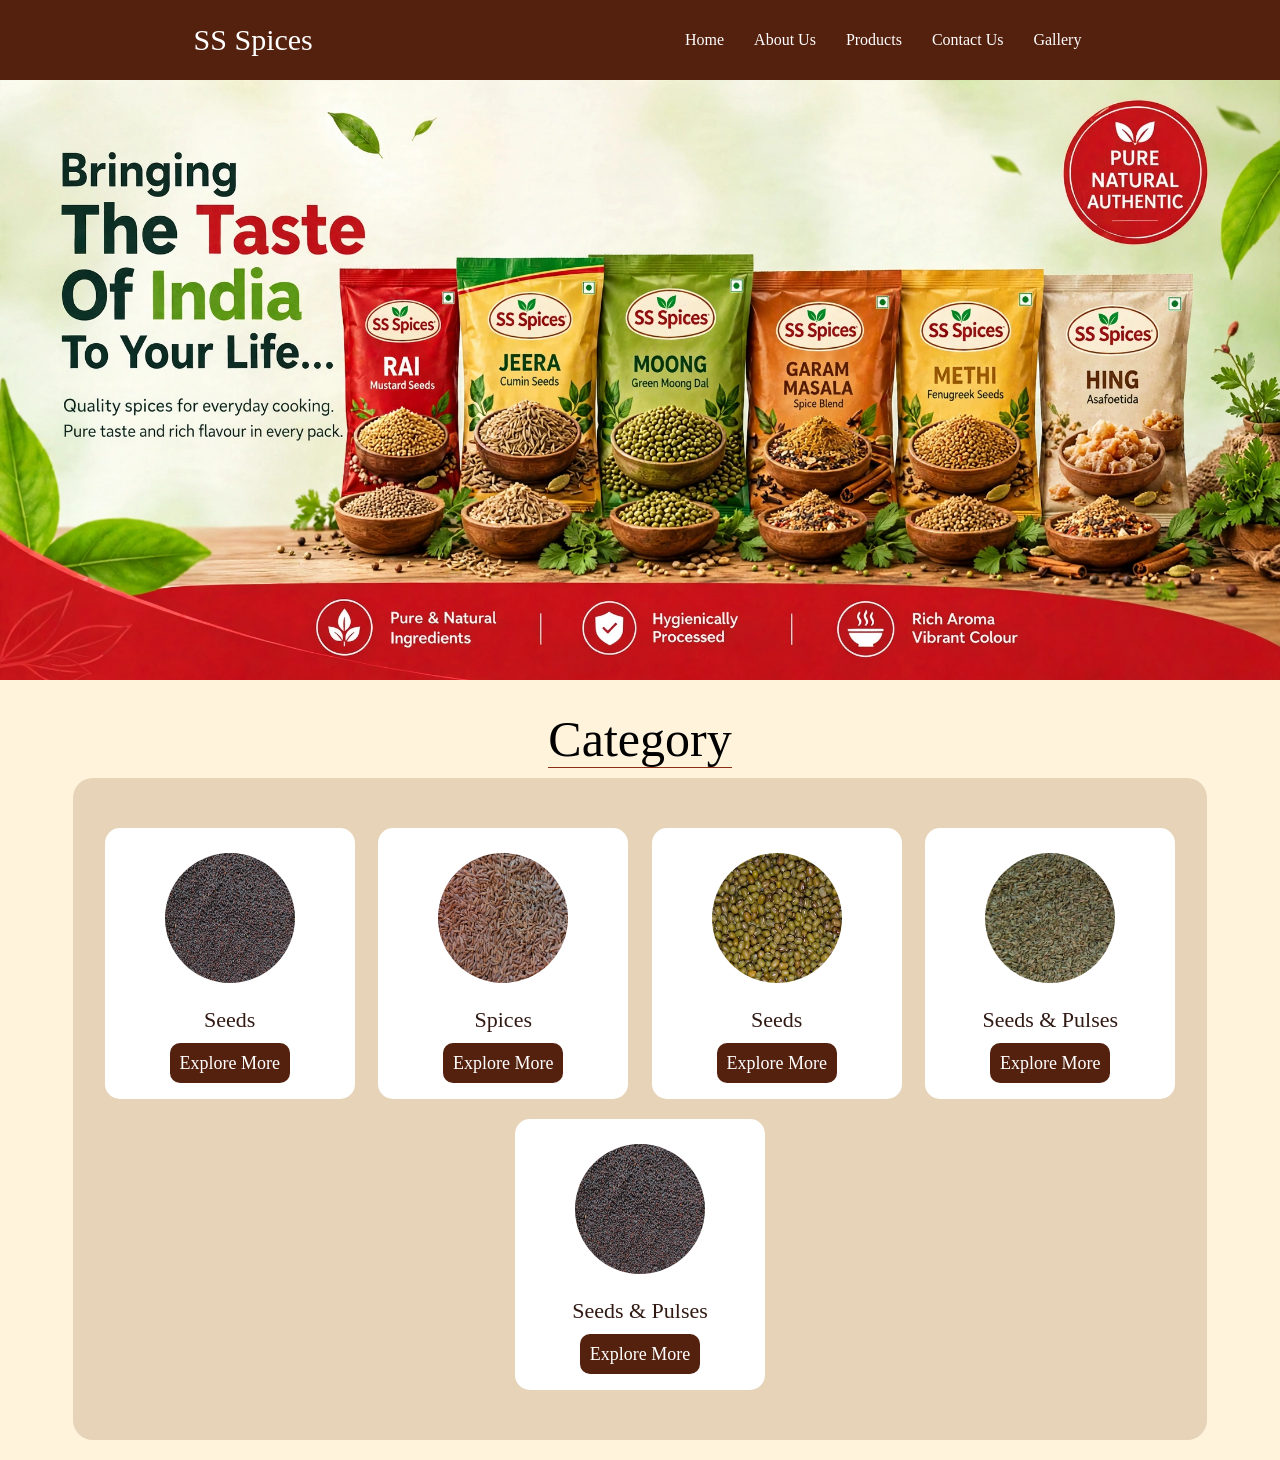
==== index.html @ 6180057e "first commit" ====
<!DOCTYPE html>
<html lang="en">
<head>
    <meta charset="UTF-8">
    <meta name="viewport" content="width=device-width, initial-scale=1.0">
    <title>Document</title>
    <link rel="shortcut icon" href="favicon.ico" type="image/x-icon">
    <link rel="stylesheet" href="./Assets/CSS/style.css">
</head>
<body>
    <div class="container">
         <div class="header">
            <div class="logo">SS Spices</div>
            <div class="menu">
                <ul class="menu-block">
                    <li><a href="index.html">Home</a></li>
                    <li><a href="aboutus.html">About Us</a></li>
                    <li><a href="products.html">Products</a></li>
                    <li><a href="contactus.html">Contact Us</a></li>
                    <li><a href="gallery.html">Gallery</a></li>
                </ul>
            </div>
        </div>
        <div class="hero"></div>
        <section class="products_category">
            <div class="title-text"><span> Category</span></div>
            <div class="products">
                <div class="item-1">
                    <div class="item-1-img"><img src="./Assets/images/seeds.png" alt=""></div>
                    <div class="item-1-name">Seeds </div>
                    <div class="item-1-link"><a href="products.html">Explore More</a></div>
                </div>
                <div class="item-1">
                    <div class="item-1-img"><img src="./Assets/images/erra.png" alt=""></div>
                    <div class="item-1-name">Spices</div>
                    <div class="item-1-link"><a href="products.html">Explore More</a></div>
                </div>
                <div class="item-1">
                    <div class="item-1-img"><img src="./Assets/images/Dhaniya.png" alt=""></div>
                    <div class="item-1-name">Seeds </div>
                    <div class="item-1-link"><a href="products.html">Explore More</a></div>
                </div>
                <div class="item-1">
                    <div class="item-1-img"><img src="./Assets/images/Sauf.png" alt=""></div>
                    <div class="item-1-name">Seeds & Pulses</div>
                    <div class="item-1-link"><a href="products.html">Explore More</a></div>
                </div>
                <div class="item-1">
                    <div class="item-1-img"><img src="./Assets/images/seeds.png" alt=""></div>
                    <div class="item-1-name">Seeds & Pulses</div>
                    <div class="item-1-link"><a href="products.html">Explore More</a></div>
                </div>
                
            </div>
        </section>
    </div>
</body>
</html>
---- Assets/CSS/style.css ----
* {box-sizing: border-box; font-family: 'calibri';}
body {margin: 0px;}
html {scroll-behavior: smooth;}

:root {
    --primary: #54210F;
    --secondary: #8B2E16;
    --accent: #D99A27;
    --background: #FFF3DC;
    --surface: #FFFFFF;
    --text: #321A14;
    --text-light: #FFFFFF;
    --border: #E6D3B8;
}

.container { width: 100%; height: auto; background-color: var(--background);}

.header { width: 100%; height: auto; padding: 10px; background-color: var(--primary);
         display: flex; justify-content:space-around; align-items: center;}
.header .logo { padding: 10px; font-size: 30px; color:var(--text-light); }

.menu { width: auto;}

.menu-block { list-style-type: none; display: flex;  padding: 0px; align-items: center;}

.menu-block li { padding: 5px 15px 5px 15px;}

.menu-block li a { text-decoration: none; color: var(--text-light);}

.hero { width:100%; height: 600px; background:url('../images/cover-page.png');
    background-size: cover;    
}

.products_category{ width: 100%; height: auto; padding: 20px 10px 20px 10px;}

.title-text { font-size: 50px; text-align: center; padding: 10px;}
.title-text span {  border-bottom: 0.001cm solid var(--secondary);}

.products { width: 90%; margin: auto; background-color: var(--border); padding:40px 20px 40px 20px; border-radius: 20px;
display: flex; align-items: center; justify-content: space-around; flex-wrap: wrap;}

.products .item-1 { width: 250px; height: auto; text-align: center; padding: 15px;  background-color:var(--surface);
border-radius: 15px; margin: 10px auto; gap: 10px;}

.products .item-1 .item-1-img { width: 100%; padding: 10px; text-align: center;}
.products .item-1 .item-1-img img {width: 130px; height: 130px; border-radius: 50%;}
.products .item-1 .item-1-name { font-size: 22px; padding: 10px; color: var(--text);}
.products .item-1 .item-1-link { font-size: 18px; padding: 10px;}
.products .item-1 .item-1-link a {text-decoration: none; background-color: var(--primary); color: var(--text-light);
padding: 10px; border-radius: 10px;}

@media screen and (max-width: 576px) {
    .header .menu { display:none;}

    .hero { width: 100%; height: 300px;}
    .products { width: 100%; padding: 10px;}
    .products .item-1 {width: 90%;}
}
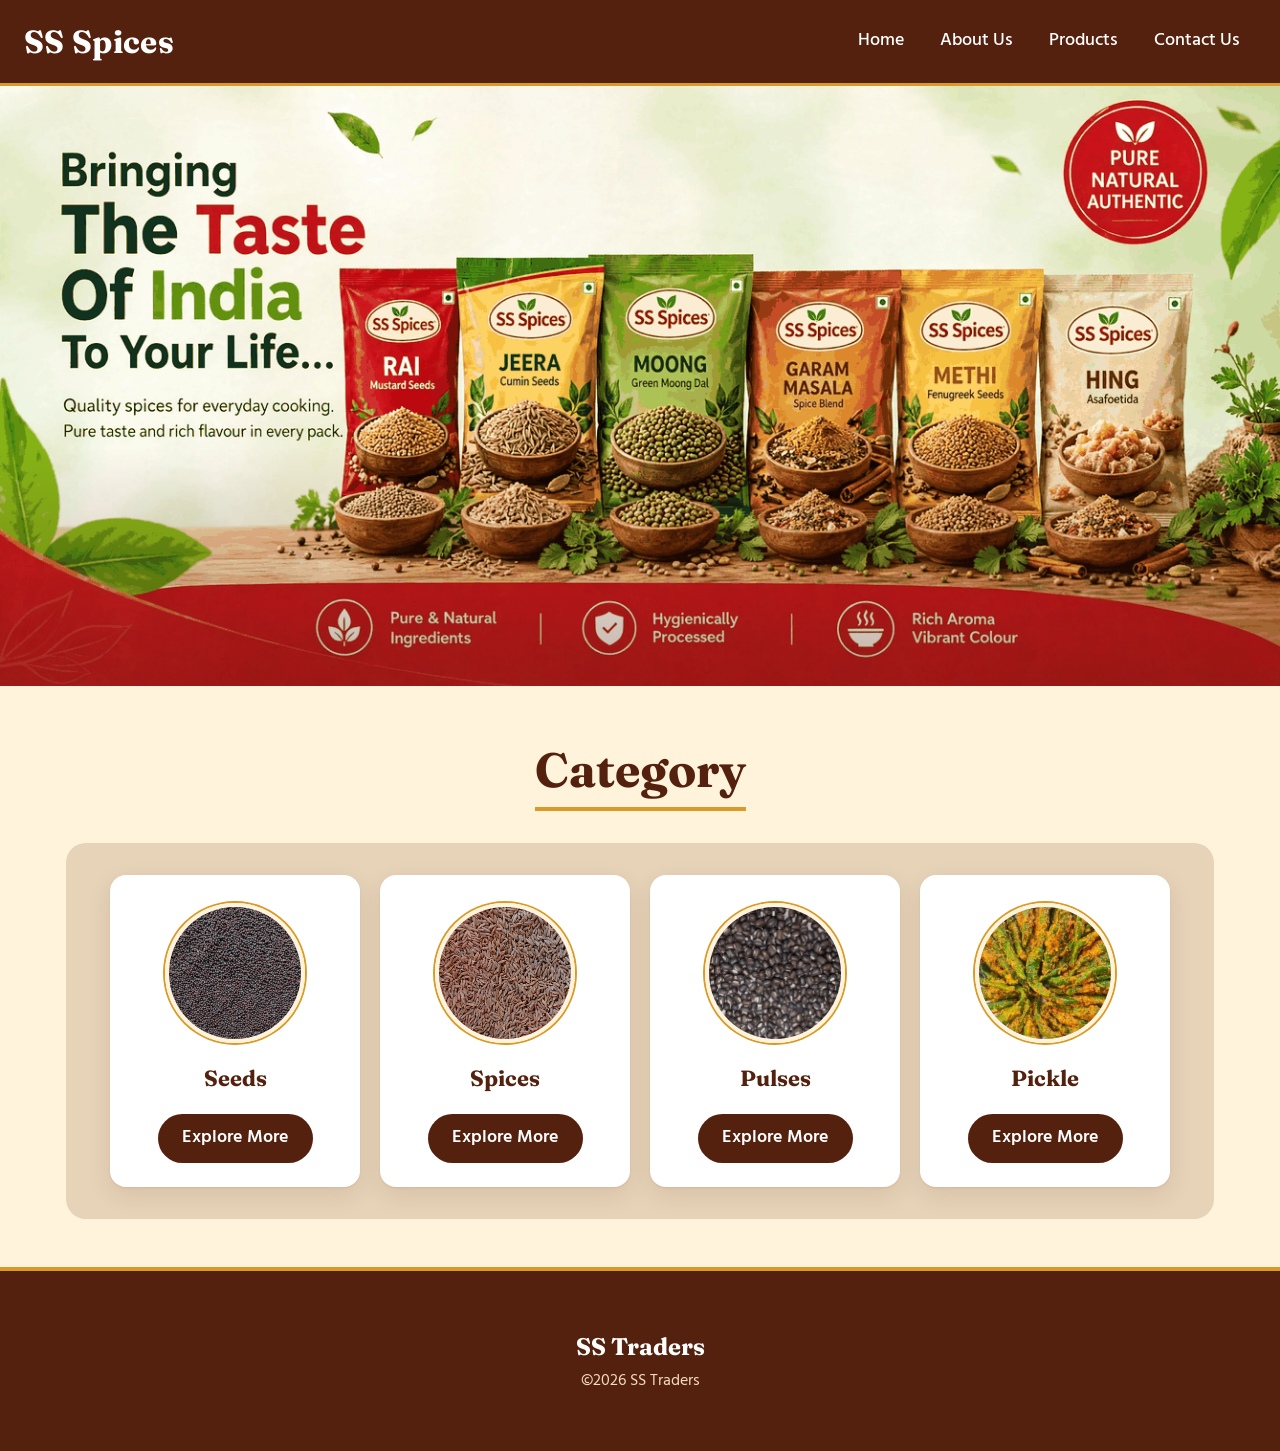
==== commit d24e869e: "Update Website" ====
--- a/index.html
+++ b/index.html
@@ -17,7 +17,7 @@
                     <li><a href="aboutus.html">About Us</a></li>
                     <li><a href="products.html">Products</a></li>
                     <li><a href="contactus.html">Contact Us</a></li>
-                    <li><a href="gallery.html">Gallery</a></li>
+                    
                 </ul>
             </div>
         </div>
@@ -35,24 +35,26 @@
                     <div class="item-1-name">Spices</div>
                     <div class="item-1-link"><a href="products.html">Explore More</a></div>
                 </div>
+                
                 <div class="item-1">
-                    <div class="item-1-img"><img src="./Assets/images/Dhaniya.png" alt=""></div>
-                    <div class="item-1-name">Seeds </div>
+                    <div class="item-1-img"><img src="./Assets/images/urad.png" alt=""></div>
+                    <div class="item-1-name">Pulses</div>
                     <div class="item-1-link"><a href="products.html">Explore More</a></div>
                 </div>
                 <div class="item-1">
-                    <div class="item-1-img"><img src="./Assets/images/Sauf.png" alt=""></div>
-                    <div class="item-1-name">Seeds & Pulses</div>
-                    <div class="item-1-link"><a href="products.html">Explore More</a></div>
-                </div>
-                <div class="item-1">
-                    <div class="item-1-img"><img src="./Assets/images/seeds.png" alt=""></div>
-                    <div class="item-1-name">Seeds & Pulses</div>
+                    <div class="item-1-img"><img src="./Assets/images/Mirchi.png" alt=""></div>
+                    <div class="item-1-name">Pickle</div>
                     <div class="item-1-link"><a href="products.html">Explore More</a></div>
                 </div>
                 
             </div>
         </section>
+        <footer>
+            <div class="end">
+                <div class="item-1">
+                    <div class="item-1-name">SS Traders <br>&copy;2026 SS Traders</div>
+                </div>
+        </footer>
     </div>
 </body>
 </html>
--- a/Assets/CSS/style.css
+++ b/Assets/CSS/style.css
@@ -1,58 +1,353 @@
-* {box-sizing: border-box; font-family: 'calibri';}
-body {margin: 0px;}
-html {scroll-behavior: smooth;}
+
+
+@import url('https://fonts.googleapis.com/css2?family=Fraunces:opsz,wght@9..144,600;9..144,700&family=Hind:wght@400;500;600&display=swap');
 
 :root {
-    --primary: #54210F;
-    --secondary: #8B2E16;
-    --accent: #D99A27;
-    --background: #FFF3DC;
-    --surface: #FFFFFF;
-    --text: #321A14;
-    --text-light: #FFFFFF;
-    --border: #E6D3B8;
-}
-
-.container { width: 100%; height: auto; background-color: var(--background);}
-
-.header { width: 100%; height: auto; padding: 10px; background-color: var(--primary);
-         display: flex; justify-content:space-around; align-items: center;}
-.header .logo { padding: 10px; font-size: 30px; color:var(--text-light); }
-
-.menu { width: auto;}
-
-.menu-block { list-style-type: none; display: flex;  padding: 0px; align-items: center;}
-
-.menu-block li { padding: 5px 15px 5px 15px;}
-
-.menu-block li a { text-decoration: none; color: var(--text-light);}
-
-.hero { width:100%; height: 600px; background:url('../images/cover-page.png');
-    background-size: cover;    
-}
-
-.products_category{ width: 100%; height: auto; padding: 20px 10px 20px 10px;}
-
-.title-text { font-size: 50px; text-align: center; padding: 10px;}
-.title-text span {  border-bottom: 0.001cm solid var(--secondary);}
-
-.products { width: 90%; margin: auto; background-color: var(--border); padding:40px 20px 40px 20px; border-radius: 20px;
-display: flex; align-items: center; justify-content: space-around; flex-wrap: wrap;}
-
-.products .item-1 { width: 250px; height: auto; text-align: center; padding: 15px;  background-color:var(--surface);
-border-radius: 15px; margin: 10px auto; gap: 10px;}
-
-.products .item-1 .item-1-img { width: 100%; padding: 10px; text-align: center;}
-.products .item-1 .item-1-img img {width: 130px; height: 130px; border-radius: 50%;}
-.products .item-1 .item-1-name { font-size: 22px; padding: 10px; color: var(--text);}
-.products .item-1 .item-1-link { font-size: 18px; padding: 10px;}
-.products .item-1 .item-1-link a {text-decoration: none; background-color: var(--primary); color: var(--text-light);
-padding: 10px; border-radius: 10px;}
+  
+  --primary: #54210F;
+  --primary-dark: #3d170a;
+  --secondary: #8B2E16;
+  --accent: #D99A27;
+  --background: #FFF3DC;
+  --surface: #FFFFFF;
+  --text: #321A14;
+  --text-muted: #6b4a3e;
+  --text-light: #FFFFFF;
+  --border: #E6D3B8;
+
+  
+  --font-display: 'Fraunces', Georgia, 'Times New Roman', serif;
+  --font-body: 'Hind', 'Segoe UI', system-ui, -apple-system, sans-serif;
+
+
+  --radius-lg: 20px;
+  --radius-md: 12px;
+  --shadow-card: 0 1px 2px rgba(84, 33, 15, .08), 0 8px 24px rgba(84, 33, 15, .10);
+  --shadow-lift: 0 2px 4px rgba(84, 33, 15, .10), 0 16px 32px rgba(84, 33, 15, .16);
+}
+
+
+* { box-sizing: border-box; }
+html { scroll-behavior: smooth; }
+body {
+  margin: 0;
+  font-family: var(--font-body);
+  font-size: 18px;
+  line-height: 1.6;
+  color: var(--text);
+  -webkit-font-smoothing: antialiased;
+}
+img { max-width: 100%; display: block; }
+a { color: inherit; }
+
+:focus-visible {
+  outline: 3px solid var(--accent);
+  outline-offset: 3px;
+  border-radius: 6px;
+}
+
+.container { width: 100%; height: auto; background-color: var(--background); }
+
+
+.header {
+  position: sticky;
+  top: 0;
+  z-index: 50;
+  width: 100%;
+  padding: 8px 24px;
+  background-color: var(--primary);
+  border-bottom: 3px solid var(--accent);
+  display: flex;
+  justify-content: space-between;
+  align-items: center;
+  flex-wrap: wrap;
+  gap: 4px 24px;
+}
+.header .logo {
+  padding: 8px 0;
+  font-family: var(--font-display);
+  font-size: clamp(24px, 4vw, 32px);
+  font-weight: 700;
+  letter-spacing: .01em;
+  color: var(--text-light);
+}
+
+.menu { width: auto; }
+.menu-block {
+  list-style: none;
+  margin: 0;
+  padding: 0;
+  display: flex;
+  align-items: center;
+  gap: 4px;
+}
+.menu-block li { padding: 0; }
+.menu-block li a {
+  display: block;
+  padding: 8px 16px;
+  text-decoration: none;
+  font-weight: 500;
+  color: var(--text-light);
+  border-radius: 999px;
+  transition: background-color .2s, color .2s;
+}
+.menu-block li a:hover,
+.menu-block li a:focus-visible {
+  background-color: var(--accent);
+  color: var(--primary-dark);
+}
+
+
+.hero {
+  position: relative;
+  width: 100%;
+  height: clamp(300px, 55vw, 600px);
+  background: url('../images/cover-page.png') center / cover no-repeat;
+}
+.hero::after {            
+  content: "";
+  position: absolute;
+  inset: auto 0 0 0;
+  height: 40%;
+  background: linear-gradient(to bottom, transparent, rgba(84, 33, 15, .35));
+  pointer-events: none;
+}
+
+
+.box .hero  { height: clamp(260px, 45vw, 500px); background: url('../images/about\ a.png') center / cover no-repeat; }
+.box3 .hero { height: clamp(260px, 45vw, 500px); background: url('../images/about\ b.png') center / cover no-repeat; }
+
+
+
+.products_category { width: 100%; height: auto; padding: 48px 16px; }
+
+.title-text {
+  padding: 8px 16px 32px;
+  text-align: center;
+  font-family: var(--font-display);
+  font-size: clamp(32px, 6vw, 48px);
+  font-weight: 700;
+  line-height: 1.15;
+  color: var(--primary);
+}
+.title-text span {
+  display: inline-block;
+  padding-bottom: 10px;
+  border-bottom: 4px solid var(--accent);
+}
+.title-text p {
+  max-width: 52ch;
+  margin: 16px auto 0;
+  font-family: var(--font-body);
+  font-size: 18px;
+  font-weight: 400;
+  line-height: 1.6;
+  color: var(--text-muted);
+}
+
+
+.products {
+  width: 92%;
+  max-width: 1200px;
+  margin: 0 auto;
+  padding: 32px 20px;
+  background-color: var(--border);
+  border-radius: var(--radius-lg);
+  display: flex;
+  align-items: stretch;
+  justify-content: center;
+  flex-wrap: wrap;
+  gap: 20px;
+}
+
+.products .item-1 {
+  width: 250px;
+  margin: 0;
+  padding: 20px 16px;
+  text-align: center;
+  background-color: var(--surface);
+  border-radius: 16px;
+  box-shadow: var(--shadow-card);
+  transition: transform .2s ease, box-shadow .2s ease;
+}
+.products .item-1:hover { transform: translateY(-4px); box-shadow: var(--shadow-lift); }
+
+.products .item-1 .item-1-img { width: 100%; padding: 8px; }
+.products .item-1 .item-1-img img {
+  width: 140px;
+  height: 140px;
+  margin: 0 auto;
+  object-fit: cover;
+  border-radius: 50%;
+  border: 4px solid var(--background);
+  box-shadow: 0 0 0 2px var(--accent);
+}
+
+.products .item-1 .item-1-name {
+  padding: 12px 8px;
+  font-size: 19px;
+  line-height: 1.4;
+  color: var(--text-muted);
+}
+
+.products .item-1 .item-1-name::first-line {
+  font-family: var(--font-display);
+  font-size: 22px;
+  font-weight: 700;
+  color: var(--primary);
+}
+
+.products .item-1 .item-1-link { padding: 8px 8px 4px; }
+.products .item-1 .item-1-link a {
+  display: inline-block;
+  padding: 10px 24px;
+  text-decoration: none;
+  font-weight: 600;
+  color: var(--text-light);
+  background-color: var(--primary);
+  border-radius: 999px;
+  transition: background-color .2s;
+}
+.products .item-1 .item-1-link a:hover,
+.products .item-1 .item-1-link a:focus-visible { background-color: var(--secondary); }
+
+
+.boxx .products {
+  margin-bottom: 24px;
+  background-color: rgba(230, 211, 184, .45);
+  border: 1px solid var(--border);
+}
+
+
+.box2 .products { width: 100%; max-width: none; background-color: var(--primary); }
+.box2 .products .item-1 { background-color: var(--background); }
+
+
+.box1-1 .products_category { padding-top: 48px; }
+
+.box2-1 .products {
+  background-color: var(--accent);
+  align-items: stretch;
+}
+.box2-1 .products .item-1 {
+  width: min(100%, 520px);
+  padding: 28px 24px;
+  text-align: left;
+}
+.box2-1 .products .item-1 .item-1-img img {
+  width: 100%;
+  height: 220px;
+  border-radius: var(--radius-md);
+  border: 0;
+  box-shadow: none;
+}
+.box2-1 .products .item-1 .item-1-name { padding: 16px 0 0; }
+
+.products .item-1 form {
+  width: 100%;
+  height: auto;
+  display: flex;
+  flex-direction: column;
+  gap: 14px;
+}
+.products .item-1 form h1 {
+  margin: 0 0 4px;
+  font-family: var(--font-display);
+  font-size: 28px;
+  color: var(--primary);
+}
+.products .item-1 form input,
+.products .item-1 form textarea {
+  width: 100%;
+  padding: 14px 16px;
+  font: inherit;
+  color: var(--text);
+  background-color: var(--background);
+  border: 2px solid var(--border);
+  border-radius: 10px;
+  transition: border-color .2s, background-color .2s;
+}
+.products .item-1 form input:focus,
+.products .item-1 form textarea:focus {
+  outline: none;
+  border-color: var(--secondary);
+  background-color: var(--surface);
+}
+.products .item-1 form input::placeholder,
+.products .item-1 form textarea::placeholder { color: #8a6f63; }
+.products .item-1 form textarea { min-height: 130px; resize: vertical; }
+.products .item-1 form .Message input { padding-bottom: 60px; }   /* taller message box until it becomes a textarea */
+.products .item-1 form button,
+.products .item-1 form input[type="submit"] {
+  align-self: flex-start;
+  width: auto;
+  padding: 12px 28px;
+  font: inherit;
+  font-weight: 600;
+  color: var(--text-light);
+  background-color: var(--primary);
+  border: 0;
+  border-radius: 999px;
+  cursor: pointer;
+  transition: background-color .2s;
+}
+.products .item-1 form button:hover,
+.products .item-1 form input[type="submit"]:hover { background-color: var(--secondary); }
+.box3-1 .hero { height: clamp(260px, 45vw, 500px); background: url('../images/contact.png') center / cover no-repeat; }
+
+.end {
+  width: 100%;
+  margin: 0;
+  padding: 40px 20px;
+  background-color: var(--primary);
+  border-top: 4px solid var(--accent);
+  display: flex;
+  align-items: center;
+  justify-content: center;
+  flex-wrap: wrap;
+  gap: 16px;
+}
+.end .item-1 {
+  width: auto;
+  min-width: 250px;
+  margin: 0;
+  padding: 16px 24px;
+  text-align: center;
+  background-color: transparent;
+  color: var(--text-light);
+}
+.end .item-1 .item-1-name { padding: 0; font-size: 16px; line-height: 1.7; color: #f3dcc0; }
+.end .item-1 .item-1-name::first-line {
+  font-family: var(--font-display);
+  font-size: 24px;
+  font-weight: 700;
+  color: var(--text-light);
+}
 
 @media screen and (max-width: 576px) {
-    .header .menu { display:none;}
-
-    .hero { width: 100%; height: 300px;}
-    .products { width: 100%; padding: 10px;}
-    .products .item-1 {width: 90%;}
-}
+  body { font-size: 17px; }
+
+  .header { padding: 6px 12px; justify-content: center; }
+  
+  .header .menu { display: block; width: 100%; }
+  .menu-block {
+    justify-content: flex-start;
+    overflow-x: auto;
+    white-space: nowrap;
+    padding-bottom: 6px;
+    scrollbar-width: none;
+  }
+  .menu-block::-webkit-scrollbar { display: none; }
+  .menu-block li a { padding: 8px 14px; }
+
+  .products_category { padding: 32px 8px; }
+  .products { width: 100%; padding: 16px 10px; border-radius: 0; gap: 14px; }
+  .products .item-1 { width: 92%; }
+  .box2-1 .products .item-1 { width: 96%; padding: 20px 16px; }
+}
+
+@media (prefers-reduced-motion: reduce) {
+  html { scroll-behavior: auto; }
+  *, *::before, *::after { transition: none !important; }
+  .products .item-1:hover { transform: none; }
+}
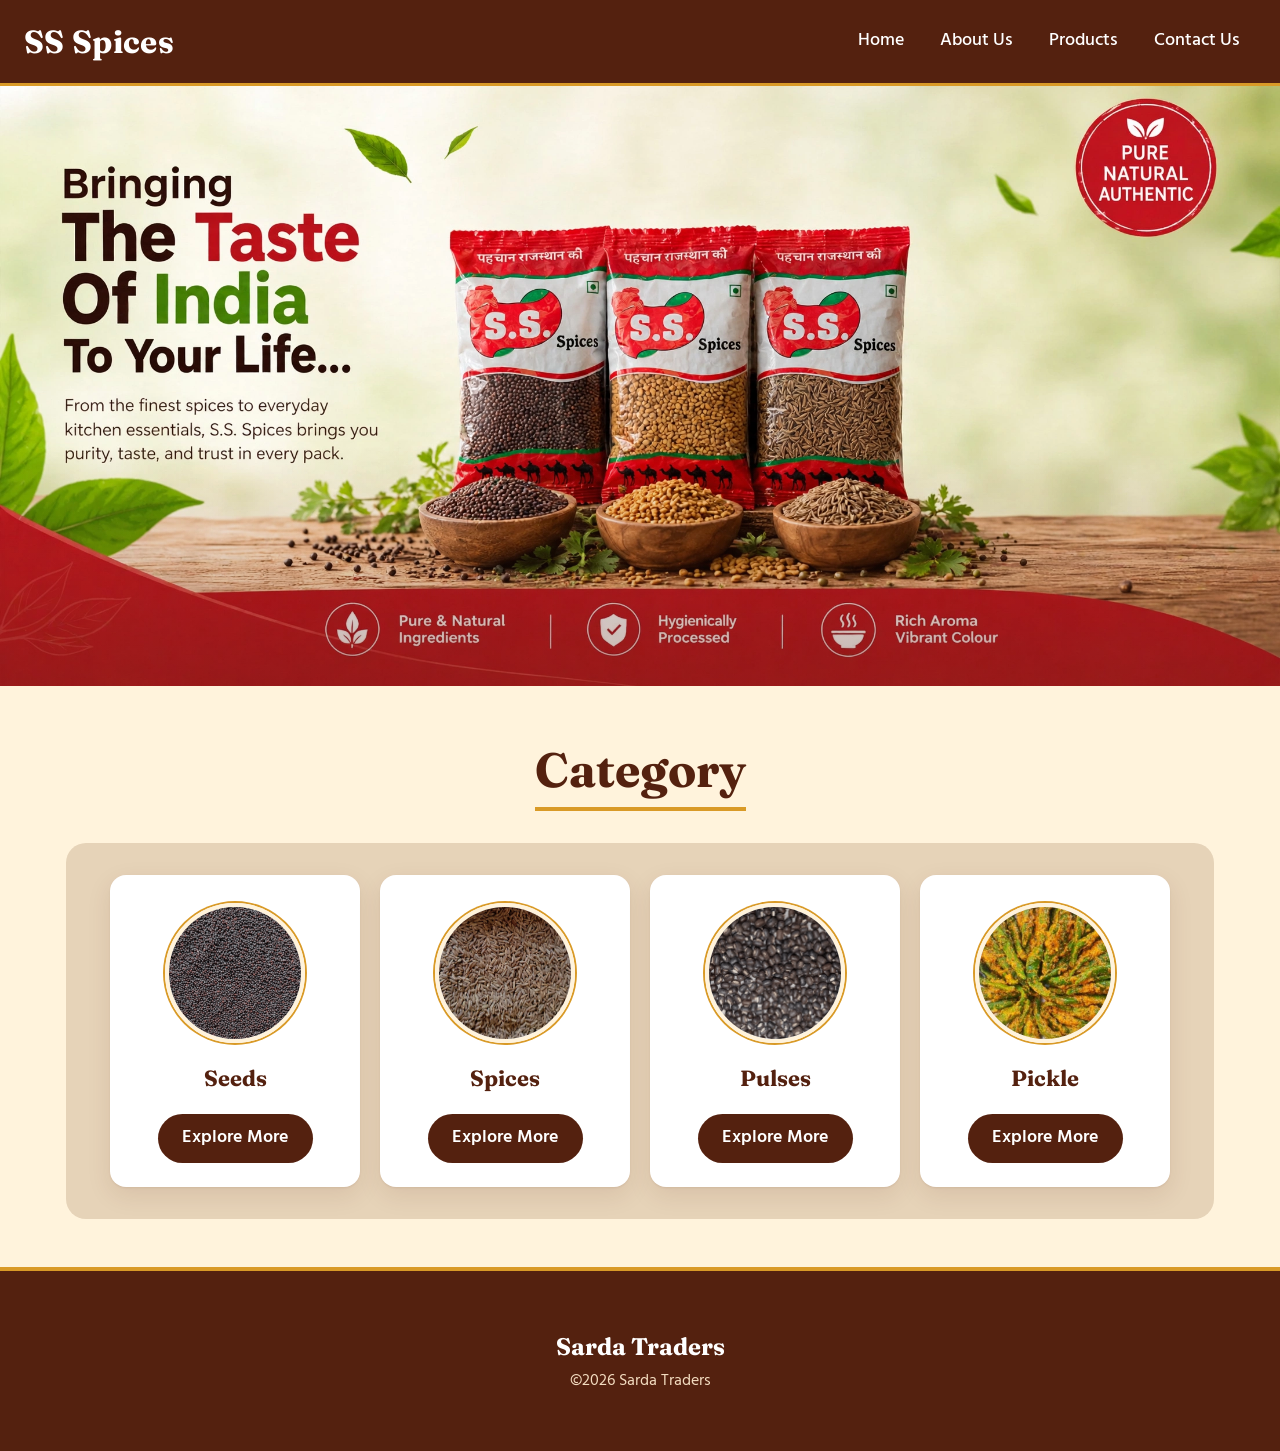
==== commit 45a38fa8: "Add files" ====
--- a/index.html
+++ b/index.html
@@ -31,7 +31,7 @@
                     <div class="item-1-link"><a href="products.html">Explore More</a></div>
                 </div>
                 <div class="item-1">
-                    <div class="item-1-img"><img src="./Assets/images/erra.png" alt=""></div>
+                    <div class="item-1-img"><img src="./Assets/images/jeera (1).png" alt=""></div>
                     <div class="item-1-name">Spices</div>
                     <div class="item-1-link"><a href="products.html">Explore More</a></div>
                 </div>
@@ -52,7 +52,7 @@
         <footer>
             <div class="end">
                 <div class="item-1">
-                    <div class="item-1-name">SS Traders <br>&copy;2026 SS Traders</div>
+                    <div class="item-1-name">Sarda Traders <br>&copy;2026 Sarda Traders</div>
                 </div>
         </footer>
     </div>
--- a/Assets/CSS/style.css
+++ b/Assets/CSS/style.css
@@ -102,7 +102,7 @@
   position: relative;
   width: 100%;
   height: clamp(300px, 55vw, 600px);
-  background: url('../images/cover-page.png') center / cover no-repeat;
+  background: url('../images/cover.png') center / cover no-repeat;
 }
 .hero::after {            
   content: "";
@@ -114,8 +114,8 @@
 }
 
 
-.box .hero  { height: clamp(260px, 45vw, 500px); background: url('../images/about\ a.png') center / cover no-repeat; }
-.box3 .hero { height: clamp(260px, 45vw, 500px); background: url('../images/about\ b.png') center / cover no-repeat; }
+.box .hero  { height: clamp(260px, 45vw, 500px); background: url('../images/abouta.png') center / cover no-repeat; }
+.box3 .hero { height: clamp(260px, 45vw, 500px); background: url('../images/aboutb.png') center / cover no-repeat; }
 
 
 
